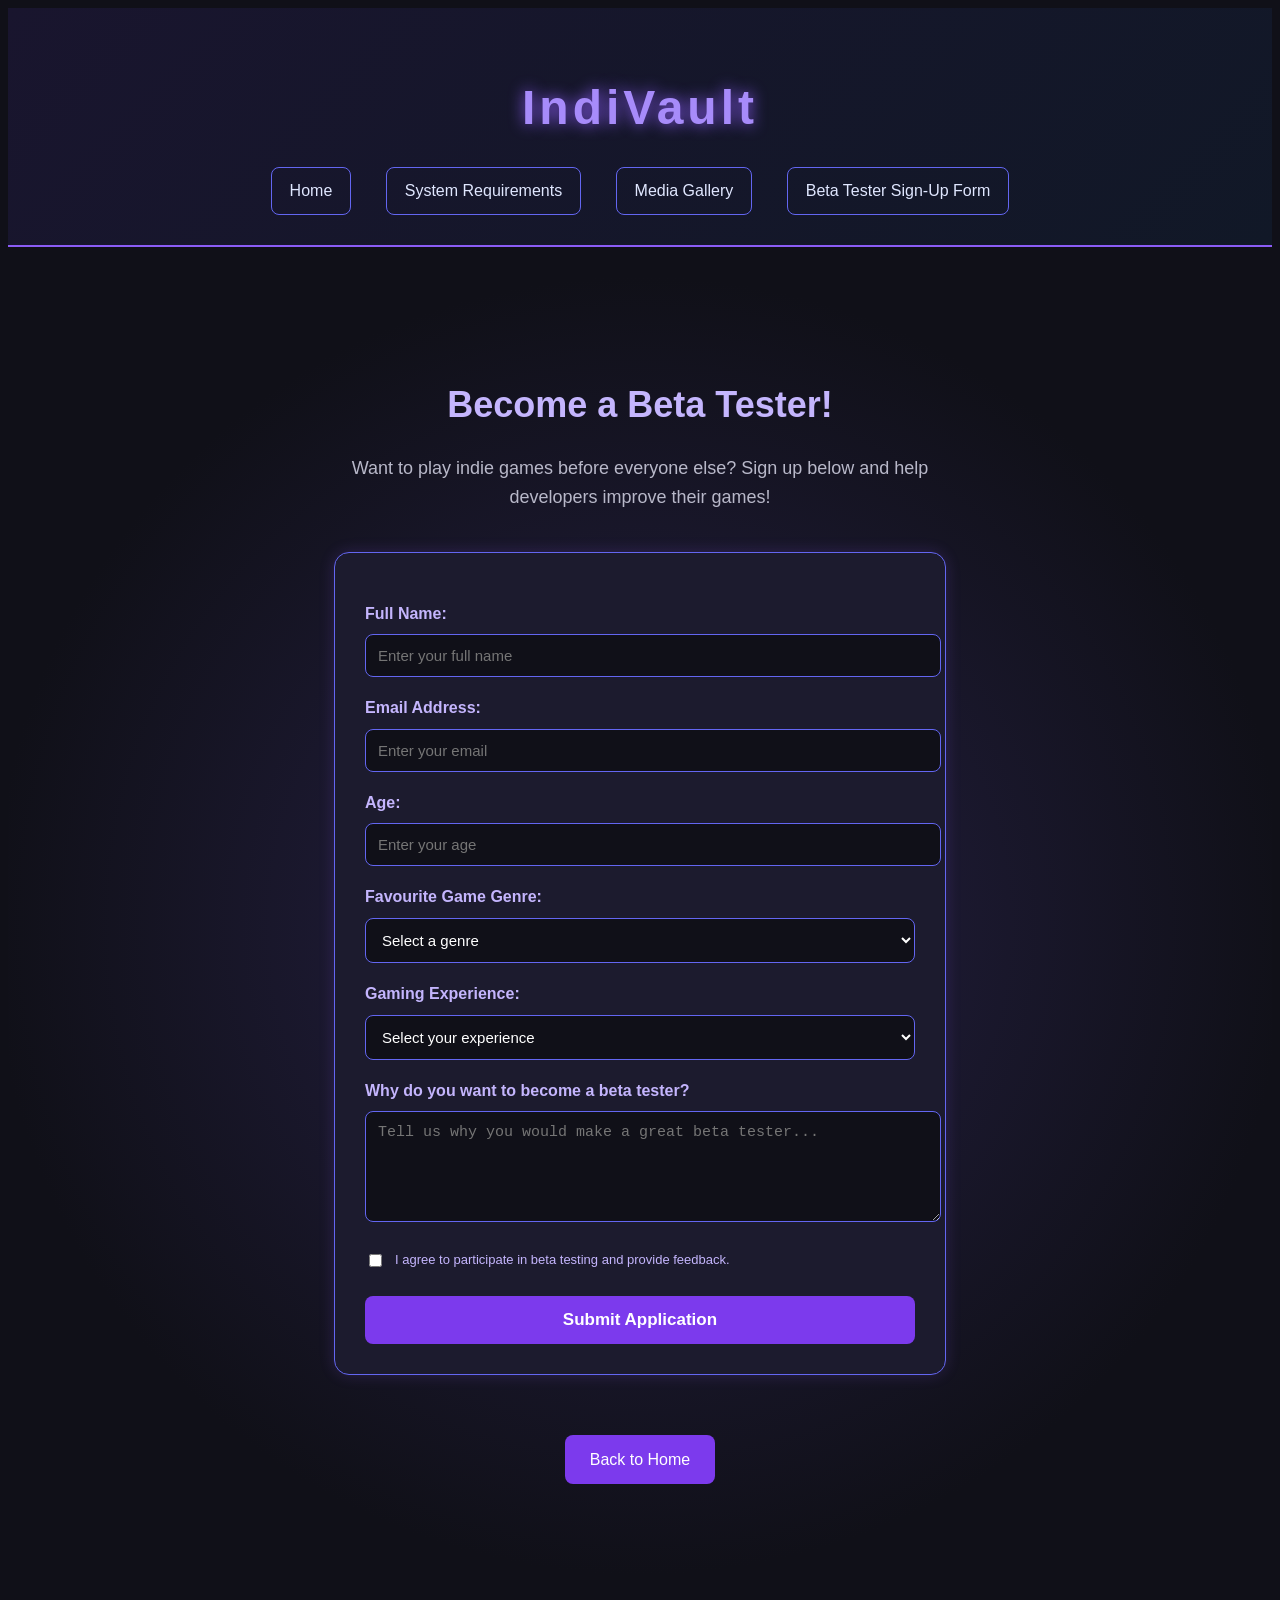
==== betatest.html @ 3b0865c4 "added pages" ====
<!DOCTYPE html>
<html lang="en">

<head>
    <meta charset="UTF-8">
    <title>IndiVault - Beta Tester Sign-Up</title>
    <link rel="stylesheet" href="main.css">
</head>

<body>

    <header>
        <h1>IndiVault</h1>

        <nav>
            <a href="index.html">Home</a>
            <a href="systemrequirements.html">System Requirements</a>
            <a href="mediagallery.html">Media Gallery</a>
            <a href="betatest.html">Beta Tester Sign-Up Form</a>
        </nav>
    </header>

    <main>

        <h2>Become a Beta Tester!</h2>

        <p>
            Want to play indie games before everyone else?
            Sign up below and help developers improve their games!
        </p>

        <form class="signup-form" action="#" method="post">

            <label for="fullname">Full Name:</label>
            <input type="text" id="fullname" name="fullname"
                placeholder="Enter your full name" required>

            <label for="email">Email Address:</label>
            <input type="email" id="email" name="email"
                placeholder="Enter your email" required>

            <label for="age">Age:</label>
            <input type="number" id="age" name="age"
                min="16" placeholder="Enter your age" required>

            <label for="genre">Favourite Game Genre:</label>
            <select id="genre" name="genre" required>
                <option value="">Select a genre</option>
                <option value="Adventure">Adventure</option>
                <option value="RPG">Role-Playing Games (RPG)</option>
                <option value="Horror">Horror</option>
                <option value="Platformer">Platformer</option>
                <option value="Strategy">Strategy</option>
                <option value="Simulation">Simulation</option>
            </select>

            <label for="experience">Gaming Experience:</label>
            <select id="experience" name="experience" required>
                <option value="">Select your experience</option>
                <option value="Beginner">Beginner</option>
                <option value="Intermediate">Intermediate</option>
                <option value="Experienced">Experienced</option>
                <option value="Expert">Expert</option>
            </select>

            <label for="reason">Why do you want to become a beta tester?</label>
            <textarea id="reason" name="reason"
                rows="5"
                placeholder="Tell us why you would make a great beta tester..."
                required></textarea>

            <div class="checkbox-area">
                <input type="checkbox" id="agree" name="agree" required>
                <label for="agree">
                    I agree to participate in beta testing and provide feedback.
                </label>
            </div>

            <button type="submit">Submit Application</button>

        </form>

        <a class="back-home" href="index.html">Back to Home</a>

    </main>

</body>
</html>
---- main.css ----
* General Page Styling */
* {
    margin: 0;
    padding: 0;
    box-sizing: border-box;
}

body {
    background-color: #101018;
    color: #f5f5f5;
    font-family: Arial, sans-serif;
    line-height: 1.6;
}

/* Header */
header {
    background: linear-gradient(135deg, #19152e, #111827);
    padding: 30px;
    text-align: center;
    border-bottom: 2px solid #8b5cf6;
}

/* Main Website Title */
h1 {
    font-size: 48px;
    color: #a78bfa;
    letter-spacing: 4px;
    text-shadow: 0 0 15px #8b5cf6;
    margin-bottom: 20px;
}

/* Navigation */
nav {
    margin-top: 15px;
}

nav a {
    color: #e0e7ff;
    text-decoration: none;
    margin: 0 15px;
    padding: 10px 18px;
    border: 1px solid #6366f1;
    border-radius: 8px;
    display: inline-block;
    transition: 0.3s;
}

nav a:hover {
    background-color: #8b5cf6;
    color: white;
    box-shadow: 0 0 15px #8b5cf6;
}

/* Main Content */
main {
    text-align: center;
    padding: 100px 20px;
    min-height: 400px;
    background: radial-gradient(circle, #252044, #101018 70%);
}

/* Main Heading */
h2 {
    font-size: 36px;
    color: #c4b5fd;
    margin-bottom: 20px;
}

/* Paragraph */
p {
    font-size: 18px;
    color: #b8b8c9;
    max-width: 650px;
    margin: 0 auto;
}

/* Responsive Design */
@media screen and (max-width: 600px) {
    h1 {
        font-size: 34px;
    }

    h2 {
        font-size: 27px;
    }

    nav a {
        display: block;
        margin: 10px auto;
        max-width: 250px;
    }

    main {
        padding: 60px 15px;
    }
}

/* Media Gallery */

.gallery {
    display: grid;
    grid-template-columns: repeat(2, 1fr);
    gap: 30px;
    max-width: 1000px;
    margin: 50px auto;
    padding: 20px;
}

.gallery-item {
    background-color: #1c1b2e;
    border: 1px solid #6366f1;
    border-radius: 12px;
    padding: 15px;
    transition: 0.3s;
}

.gallery-item:hover {
    transform: translateY(-8px);
    box-shadow: 0 0 20px #8b5cf6;
}

.gallery-item img {
    width: 100%;
    height: 250px;
    object-fit: cover;
    border-radius: 8px;
}

.gallery-item h3 {
    color: #a78bfa;
    margin-top: 15px;
    font-size: 22px;
}

.gallery-item p {
    color: #b8b8c9;
    font-size: 15px;
    margin-top: 8px;
}

.back-home {
    display: inline-block;
    margin: 20px;
    padding: 12px 25px;
    color: white;
    background-color: #7c3aed;
    text-decoration: none;
    border-radius: 8px;
    transition: 0.3s;
}

.back-home:hover {
    background-color: #a78bfa;
    box-shadow: 0 0 15px #8b5cf6;
}

/* Mobile Gallery Layout */

@media screen and (max-width: 600px) {
    .gallery {
        grid-template-columns: 1fr;
    }
}
/* Beta Tester Sign-Up Form */

.signup-form {
    background-color: #1c1b2e;
    border: 1px solid #6366f1;
    border-radius: 15px;
    padding: 30px;
    max-width: 550px;
    margin: 40px auto;
    text-align: left;
    box-shadow: 0 0 15px rgba(139, 92, 246, 0.2);
}

.signup-form label {
    display: block;
    color: #c4b5fd;
    margin-bottom: 8px;
    margin-top: 18px;
    font-weight: bold;
}

.signup-form input,
.signup-form select,
.signup-form textarea {
    width: 100%;
    padding: 12px;
    border: 1px solid #6366f1;
    border-radius: 8px;
    background-color: #101018;
    color: white;
    font-size: 15px;
}

.signup-form input:focus,
.signup-form select:focus,
.signup-form textarea:focus {
    outline: none;
    border-color: #a78bfa;
    box-shadow: 0 0 10px #8b5cf6;
}

.signup-form textarea {
    resize: vertical;
}

.signup-form .checkbox-area {
    display: flex;
    align-items: center;
    gap: 10px;
    margin-top: 20px;
}

.signup-form .checkbox-area input {
    width: auto;
}

.signup-form .checkbox-area label {
    margin: 0;
    font-size: 13px;
    font-weight: normal;
}

.signup-form button {
    width: 100%;
    padding: 14px;
    margin-top: 25px;
    border: none;
    border-radius: 8px;
    background-color: #7c3aed;
    color: white;
    font-size: 17px;
    font-weight: bold;
    cursor: pointer;
    transition: 0.3s;
}

.signup-form button:hover {
    background-color: #a78bfa;
    box-shadow: 0 0 15px #8b5cf6;
}
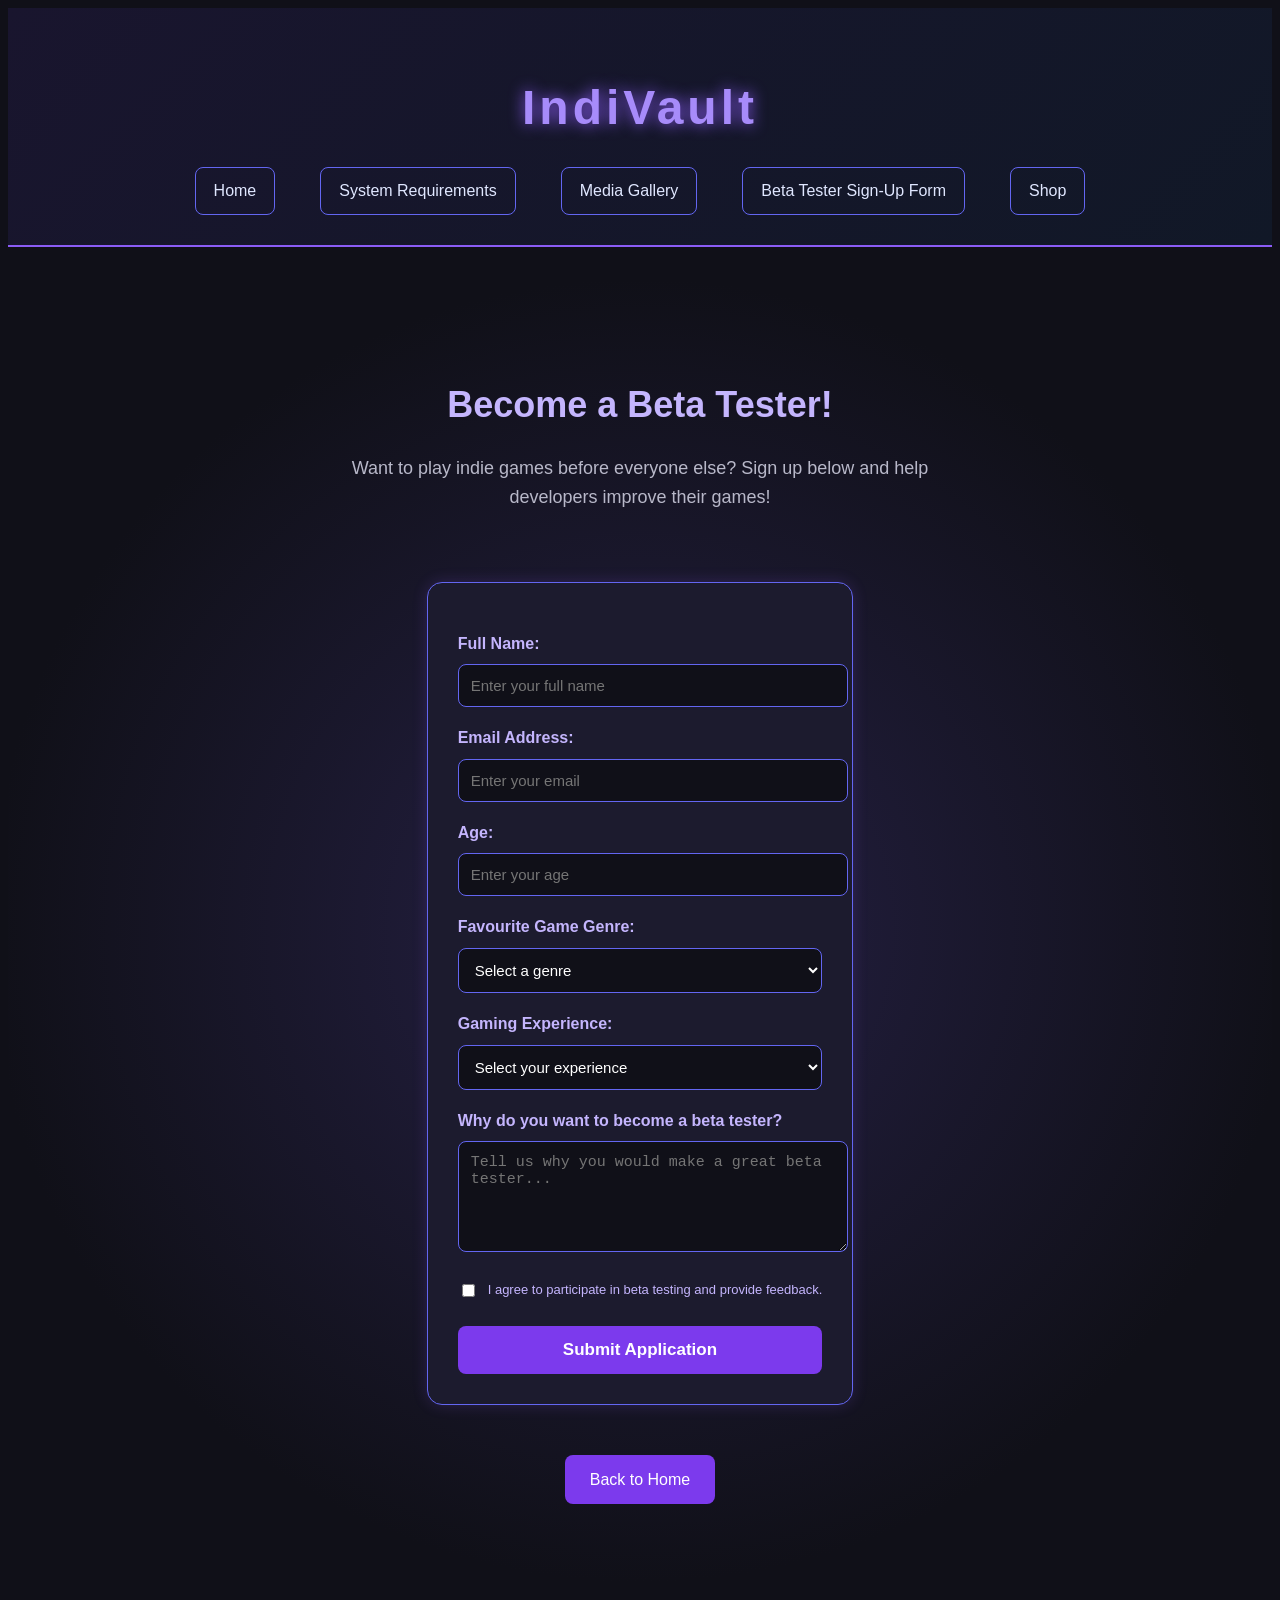
==== commit 8fc18c34: "added system req and added shop to another page" ====
--- a/betatest.html
+++ b/betatest.html
@@ -17,6 +17,7 @@
             <a href="systemrequirements.html">System Requirements</a>
             <a href="mediagallery.html">Media Gallery</a>
             <a href="betatest.html">Beta Tester Sign-Up Form</a>
+            <a href="shop.html">Shop</a>
         </nav>
     </header>
 
@@ -79,7 +80,8 @@
             <button type="submit">Submit Application</button>
 
         </form>
-
+        
+       
         <a class="back-home" href="index.html">Back to Home</a>
 
     </main>
--- a/main.css
+++ b/main.css
@@ -1,3 +1,42 @@
+body {
+    text-align: center;
+}
+
+header {
+    text-align: center;
+}
+
+nav {
+    display: flex;
+    justify-content: center;
+    align-items: center;
+    flex-wrap: wrap;
+    gap: 15px;
+}
+
+main {
+    display: flex;
+    flex-direction: column;
+    align-items: center;
+    justify-content: center;
+    text-align: center;
+    min-height: 70vh;
+    padding: 40px 20px;
+}
+
+main h2 {
+    margin-bottom: 20px;
+}
+
+main p {
+    margin: 0 auto 30px;
+}
+
+main .back-home {
+    margin: 10px;
+}
+
+
 * General Page Styling */
 * {
     margin: 0;
@@ -240,4 +279,30 @@
 .signup-form button:hover {
     background-color: #a78bfa;
     box-shadow: 0 0 15px #8b5cf6;
+}
+/* Form Submission Message */
+
+#formMessage {
+    max-width: 550px;
+    margin: 20px auto;
+    padding: 15px;
+    text-align: center;
+    font-weight: bold;
+    font-size: 16px;
+}
+/*shopping cart */
+.cart-button {
+    display: inline-block;
+    background-color: #006600;
+    color: white;
+    padding: 12px 25px;
+    margin: 20px;
+    text-decoration: none;
+    border-radius: 8px;
+    font-weight: bold;
+}
+
+.cart-button:hover {
+    background-color: #009900;
+    transform: scale(1.05);
 }
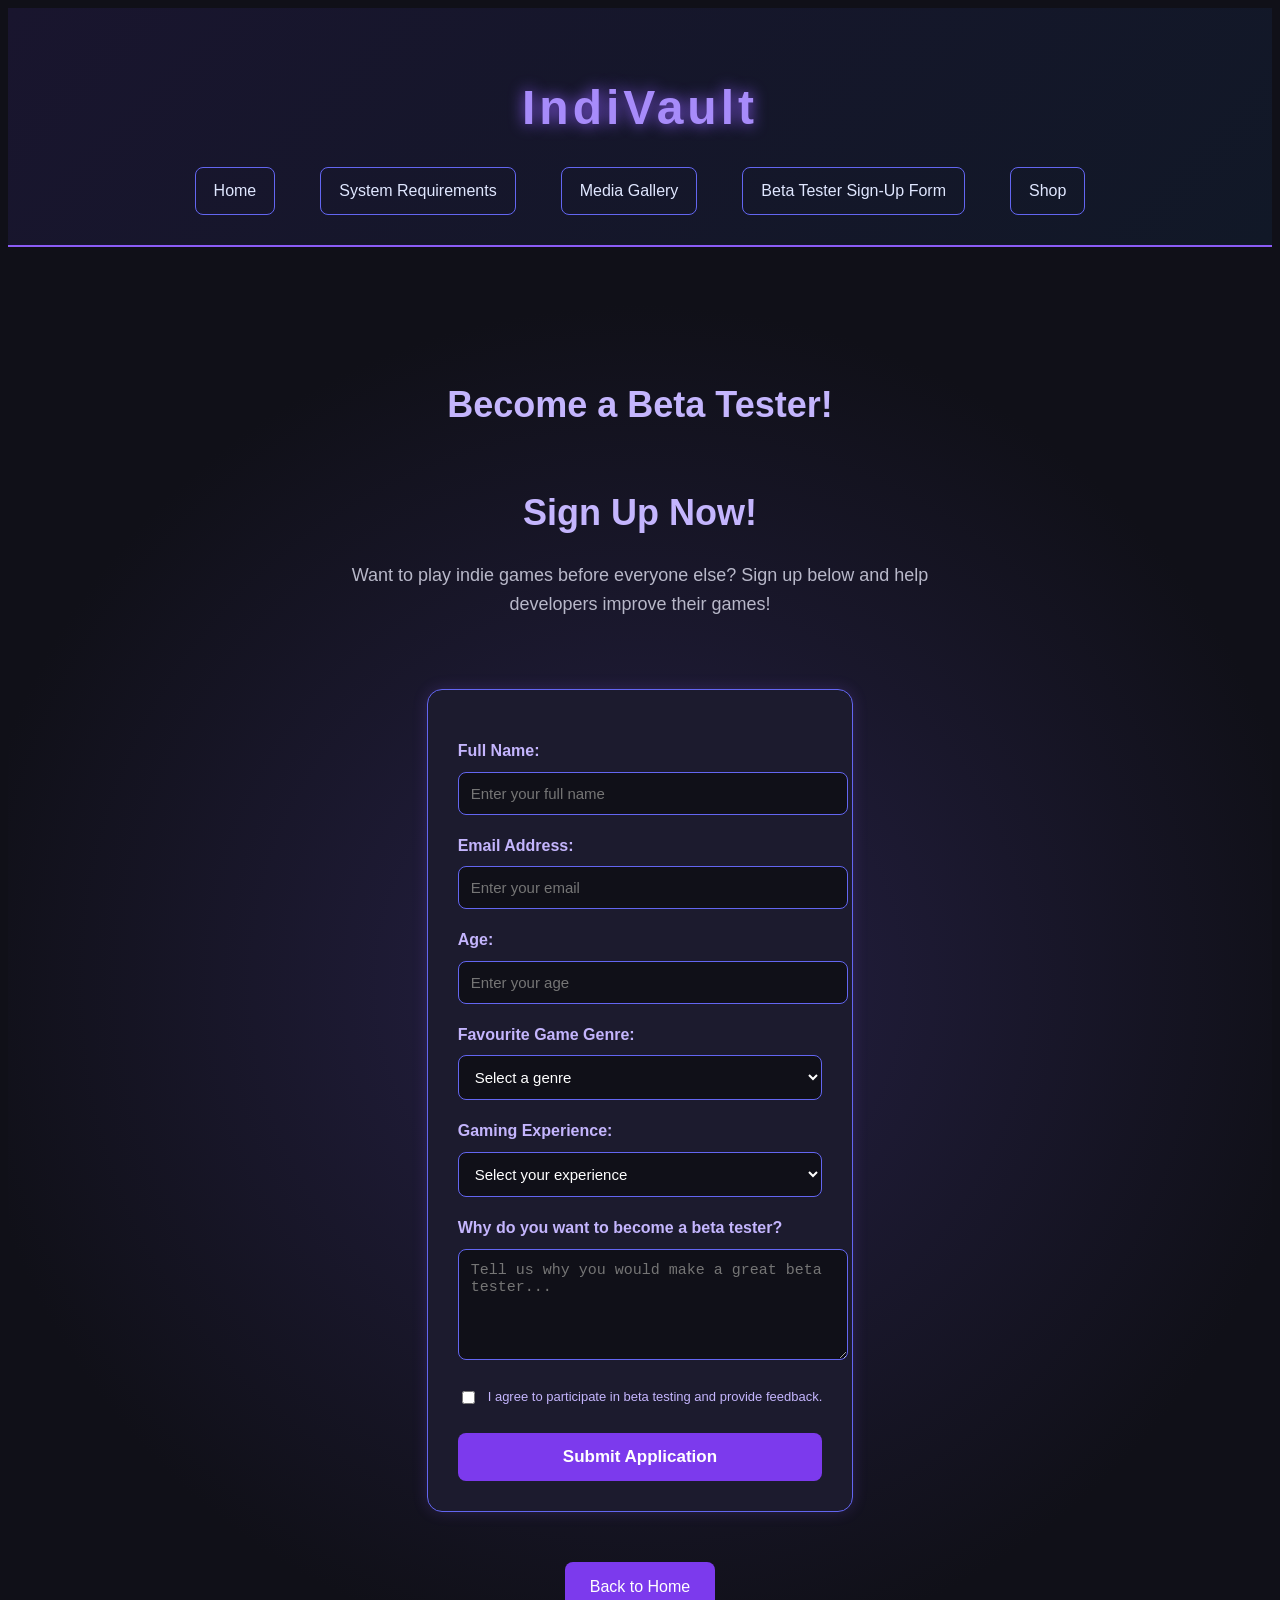
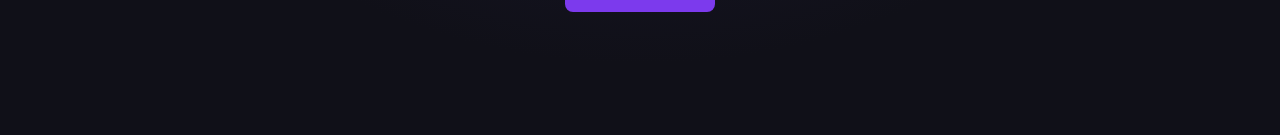
==== commit 5a5c0c65: "added words" ====
--- a/betatest.html
+++ b/betatest.html
@@ -24,6 +24,7 @@
     <main>
 
         <h2>Become a Beta Tester!</h2>
+        <h2>Sign Up Now!</h2>
 
         <p>
             Want to play indie games before everyone else?
--- a/main.css
+++ b/main.css
@@ -305,4 +305,49 @@
 .cart-button:hover {
     background-color: #009900;
     transform: scale(1.05);
+}
+/* system requirments */
+
+.gallery {
+    display: grid;
+    grid-template-columns: repeat(2, 1fr);
+    gap: 20px;
+    max-width: 900px;
+    margin: 30px auto;
+}
+
+.gallery-item {
+    background-color: #222;
+    color: white;
+    padding: 25px;
+    border-radius: 12px;
+    text-align: center;
+    border: 2px solid #444;
+    min-height: 130px;
+    transition: 0.4s ease;
+}
+
+.gallery-item h3 {
+    color: #00ccff;
+}
+
+/* Hide the answers */
+.gallery-item p {
+    opacity: 0;
+    max-height: 0;
+    overflow: hidden;
+    transition: 0.4s ease;
+}
+
+/* Display answers when hovering */
+.gallery-item:hover p {
+    opacity: 1;
+    max-height: 150px;
+}
+
+/* Highlight the card */
+.gallery-item:hover {
+    background-color: #333;
+    border-color: #00ccff;
+    transform: scale(1.05);
 }
